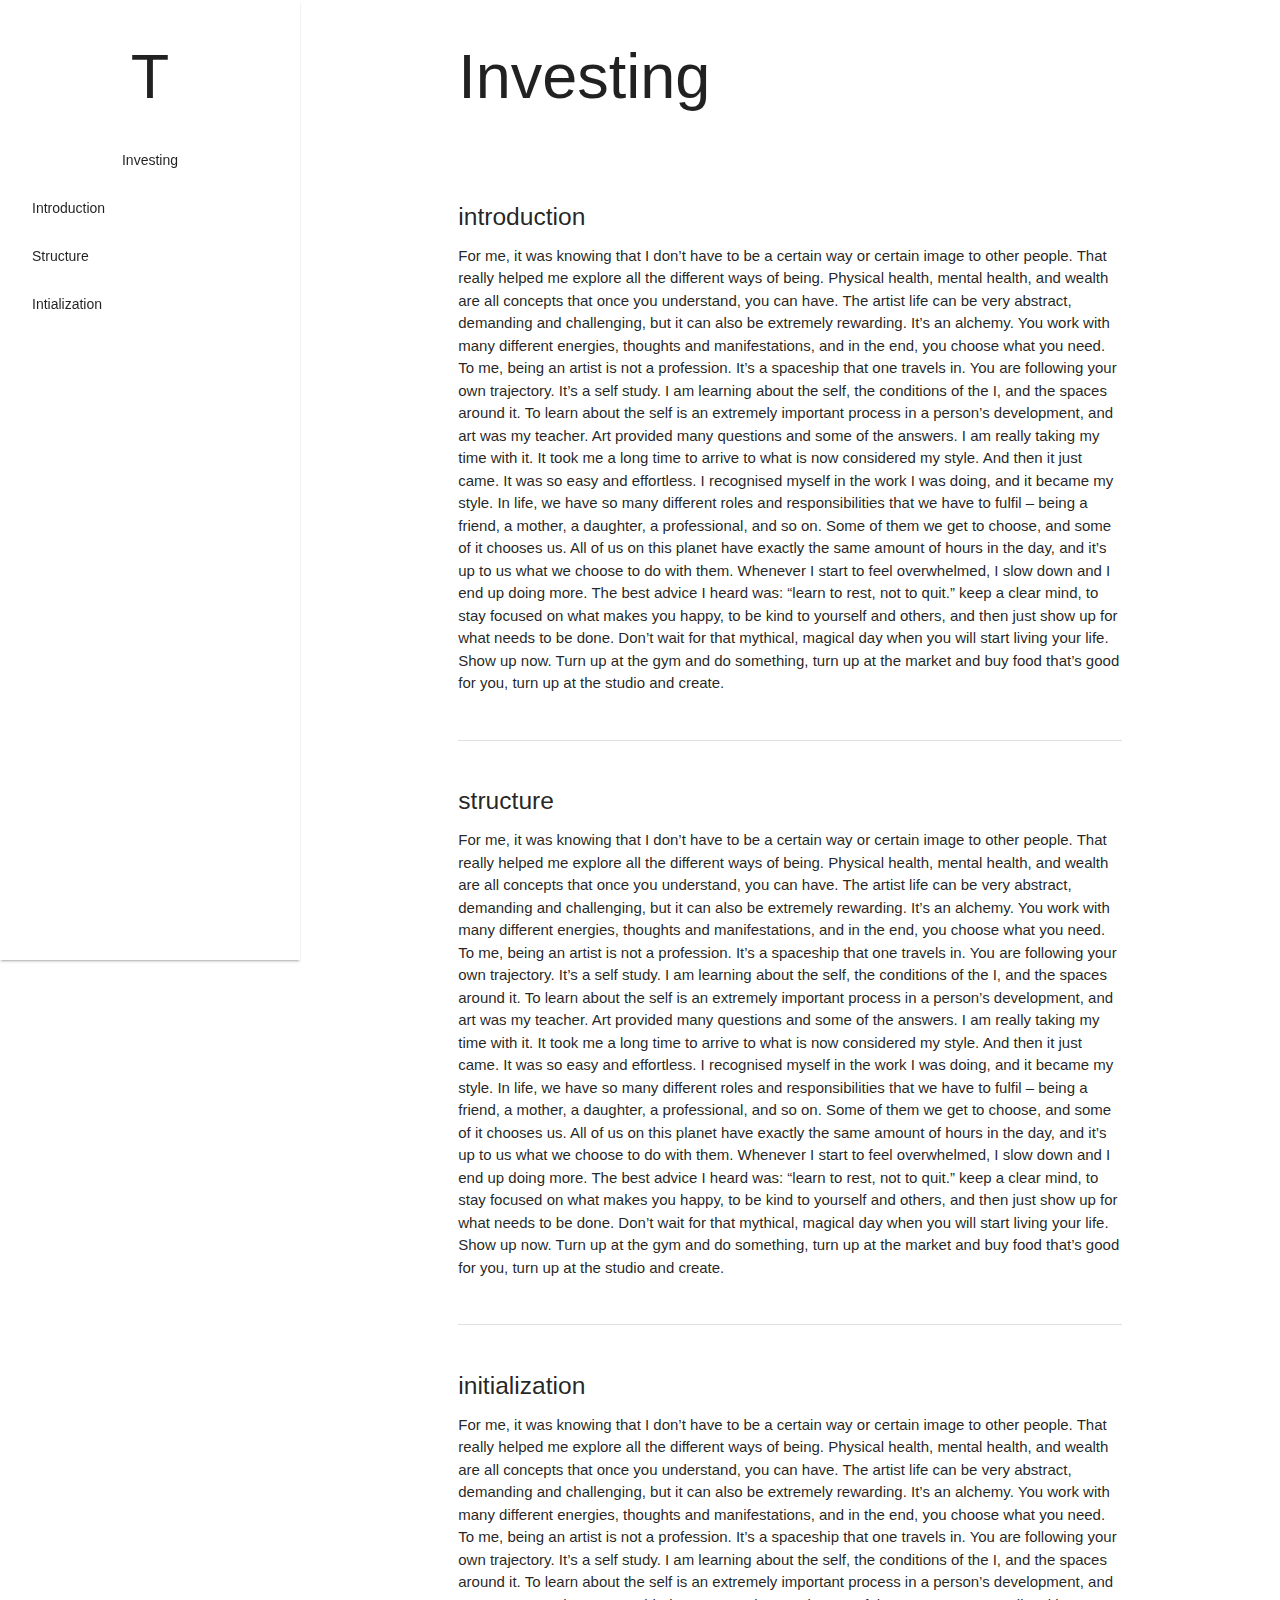
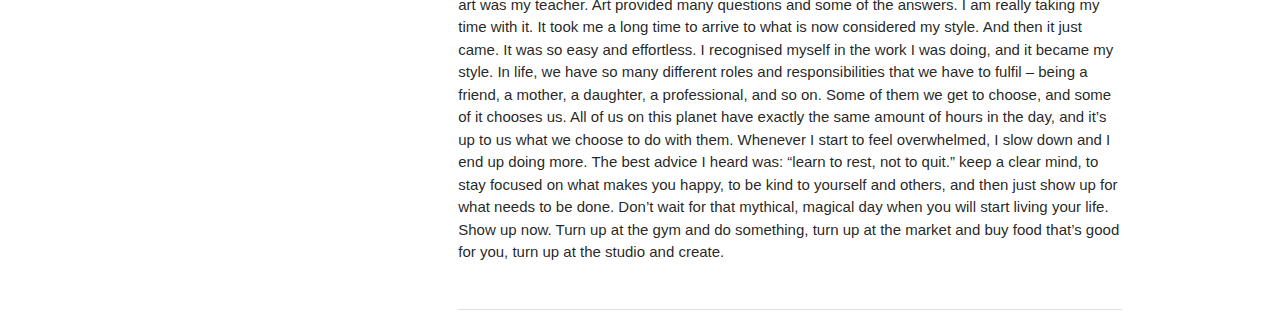
==== investing.html @ d2c3e908 "investing" ====
<!DOCTYPE html>
<html>
  <head>
    <!--Import Google Icon Font -->
    <link href="https://fonts.googleapis.com/icon?family=Material+Icons" rel="stylesheet">
    <!--Import materialize.css-->
    <link type="text/css" rel="stylesheet" href="css/materialize.css"  media="screen,projection"/>

    <!--Let browser know website is optimized for mobile-->
    <meta name="viewport" content="width=device-width, initial-scale=1.0"/>
  </head>

  <body>


  <header>

    <ul id="slide-out" class="sidenav sidenav-fixed">
      <li class="center"><h1>T</h1></li>
      <li class="center"><a href="#investing">Investing</a></li>
      <li><a href="#introduction">Introduction</a></li>
      <li><a href="#structure">Structure</a></li>
      <li><a href="#initialization">Intialization</a></li>
</ul>

<script>  document.addEventListener('DOMContentLoaded', function() {
    var elems = document.querySelectorAll('.sidenav');
    var instances = M.Sidenav.init(elems, options);
  });</script>
</header>

<main>
  <div class="container">
      <div class="row">
        <div id="investing" class="col s12 section scrollspy"><h1>Investing</h1></div>
      </div>

      <div class="row">

        <div class="col s12">
          <div class="section">
          <div id="introduction" class="section scrollspy">
            <h5>introduction</h5>
            <p>For me, it was knowing that I don’t have to be a certain way or certain image to other people. That really helped me explore all the different ways of being. Physical health, mental health, and wealth are all concepts that once you understand, you can have. The artist life can be very abstract, demanding and challenging, but it can also be extremely rewarding. It’s an alchemy. You work with many different energies, thoughts and manifestations, and in the end, you choose what you need.
To me, being an artist is not a profession. It’s a spaceship that one travels in. You are following your own trajectory. It’s a self study. I am learning about the self, the conditions of the I, and the spaces around it. To learn about the self is an extremely important process in a person’s development, and art was my teacher. Art provided many questions and some of the answers. I am really taking my time with it. It took me a long time to arrive to what is now considered my style. And then it just came. It was so easy and effortless. I recognised myself in the work I was doing, and it became my style.
In life, we have so many different roles and responsibilities that we have to fulfil – being a friend, a mother, a daughter, a professional, and so on. Some of them we get to choose, and some of it chooses us. All of us on this planet have exactly the same amount of hours in the day, and it’s up to us what we choose to do with them. Whenever I start to feel overwhelmed, I slow down and I end up doing more. The best advice I heard was: “learn to rest, not to quit.”
keep a clear mind, to stay focused on what makes you happy, to be kind to yourself and others, and then just show up for what needs to be done. Don’t wait for that mythical, magical day when you will start living your life. Show up now. Turn up at the gym and do something, turn up at the market and buy food that’s good for you, turn up at the studio and create.</p>
          </div>
          </div>
                          <div class="divider"></div>
                <div class="section">
                  <div id="structure" class="section scrollspy">
                    <h5>structure</h5>
                    <p>For me, it was knowing that I don’t have to be a certain way or certain image to other people. That really helped me explore all the different ways of being. Physical health, mental health, and wealth are all concepts that once you understand, you can have. The artist life can be very abstract, demanding and challenging, but it can also be extremely rewarding. It’s an alchemy. You work with many different energies, thoughts and manifestations, and in the end, you choose what you need.
        To me, being an artist is not a profession. It’s a spaceship that one travels in. You are following your own trajectory. It’s a self study. I am learning about the self, the conditions of the I, and the spaces around it. To learn about the self is an extremely important process in a person’s development, and art was my teacher. Art provided many questions and some of the answers. I am really taking my time with it. It took me a long time to arrive to what is now considered my style. And then it just came. It was so easy and effortless. I recognised myself in the work I was doing, and it became my style.
        In life, we have so many different roles and responsibilities that we have to fulfil – being a friend, a mother, a daughter, a professional, and so on. Some of them we get to choose, and some of it chooses us. All of us on this planet have exactly the same amount of hours in the day, and it’s up to us what we choose to do with them. Whenever I start to feel overwhelmed, I slow down and I end up doing more. The best advice I heard was: “learn to rest, not to quit.”
        keep a clear mind, to stay focused on what makes you happy, to be kind to yourself and others, and then just show up for what needs to be done. Don’t wait for that mythical, magical day when you will start living your life. Show up now. Turn up at the gym and do something, turn up at the market and buy food that’s good for you, turn up at the studio and create.</p>
                  </div>
                </div>
                <div class="divider"></div>
                <div class="section">
                  <div id="initialization" class="section scrollspy">
                    <h5>initialization</h5>
                    <p>For me, it was knowing that I don’t have to be a certain way or certain image to other people. That really helped me explore all the different ways of being. Physical health, mental health, and wealth are all concepts that once you understand, you can have. The artist life can be very abstract, demanding and challenging, but it can also be extremely rewarding. It’s an alchemy. You work with many different energies, thoughts and manifestations, and in the end, you choose what you need.
        To me, being an artist is not a profession. It’s a spaceship that one travels in. You are following your own trajectory. It’s a self study. I am learning about the self, the conditions of the I, and the spaces around it. To learn about the self is an extremely important process in a person’s development, and art was my teacher. Art provided many questions and some of the answers. I am really taking my time with it. It took me a long time to arrive to what is now considered my style. And then it just came. It was so easy and effortless. I recognised myself in the work I was doing, and it became my style.
        In life, we have so many different roles and responsibilities that we have to fulfil – being a friend, a mother, a daughter, a professional, and so on. Some of them we get to choose, and some of it chooses us. All of us on this planet have exactly the same amount of hours in the day, and it’s up to us what we choose to do with them. Whenever I start to feel overwhelmed, I slow down and I end up doing more. The best advice I heard was: “learn to rest, not to quit.”
        keep a clear mind, to stay focused on what makes you happy, to be kind to yourself and others, and then just show up for what needs to be done. Don’t wait for that mythical, magical day when you will start living your life. Show up now. Turn up at the gym and do something, turn up at the market and buy food that’s good for you, turn up at the studio and create.</p>
                  </div>
                </div>
                <div class="divider"></div>


          </div>
</main>

        </div>

      </div>


    <!--JavaScript at end of body for optimized loading-->
    <script type="text/javascript" src="js/materialize.js"></script>
  </body>
</html>
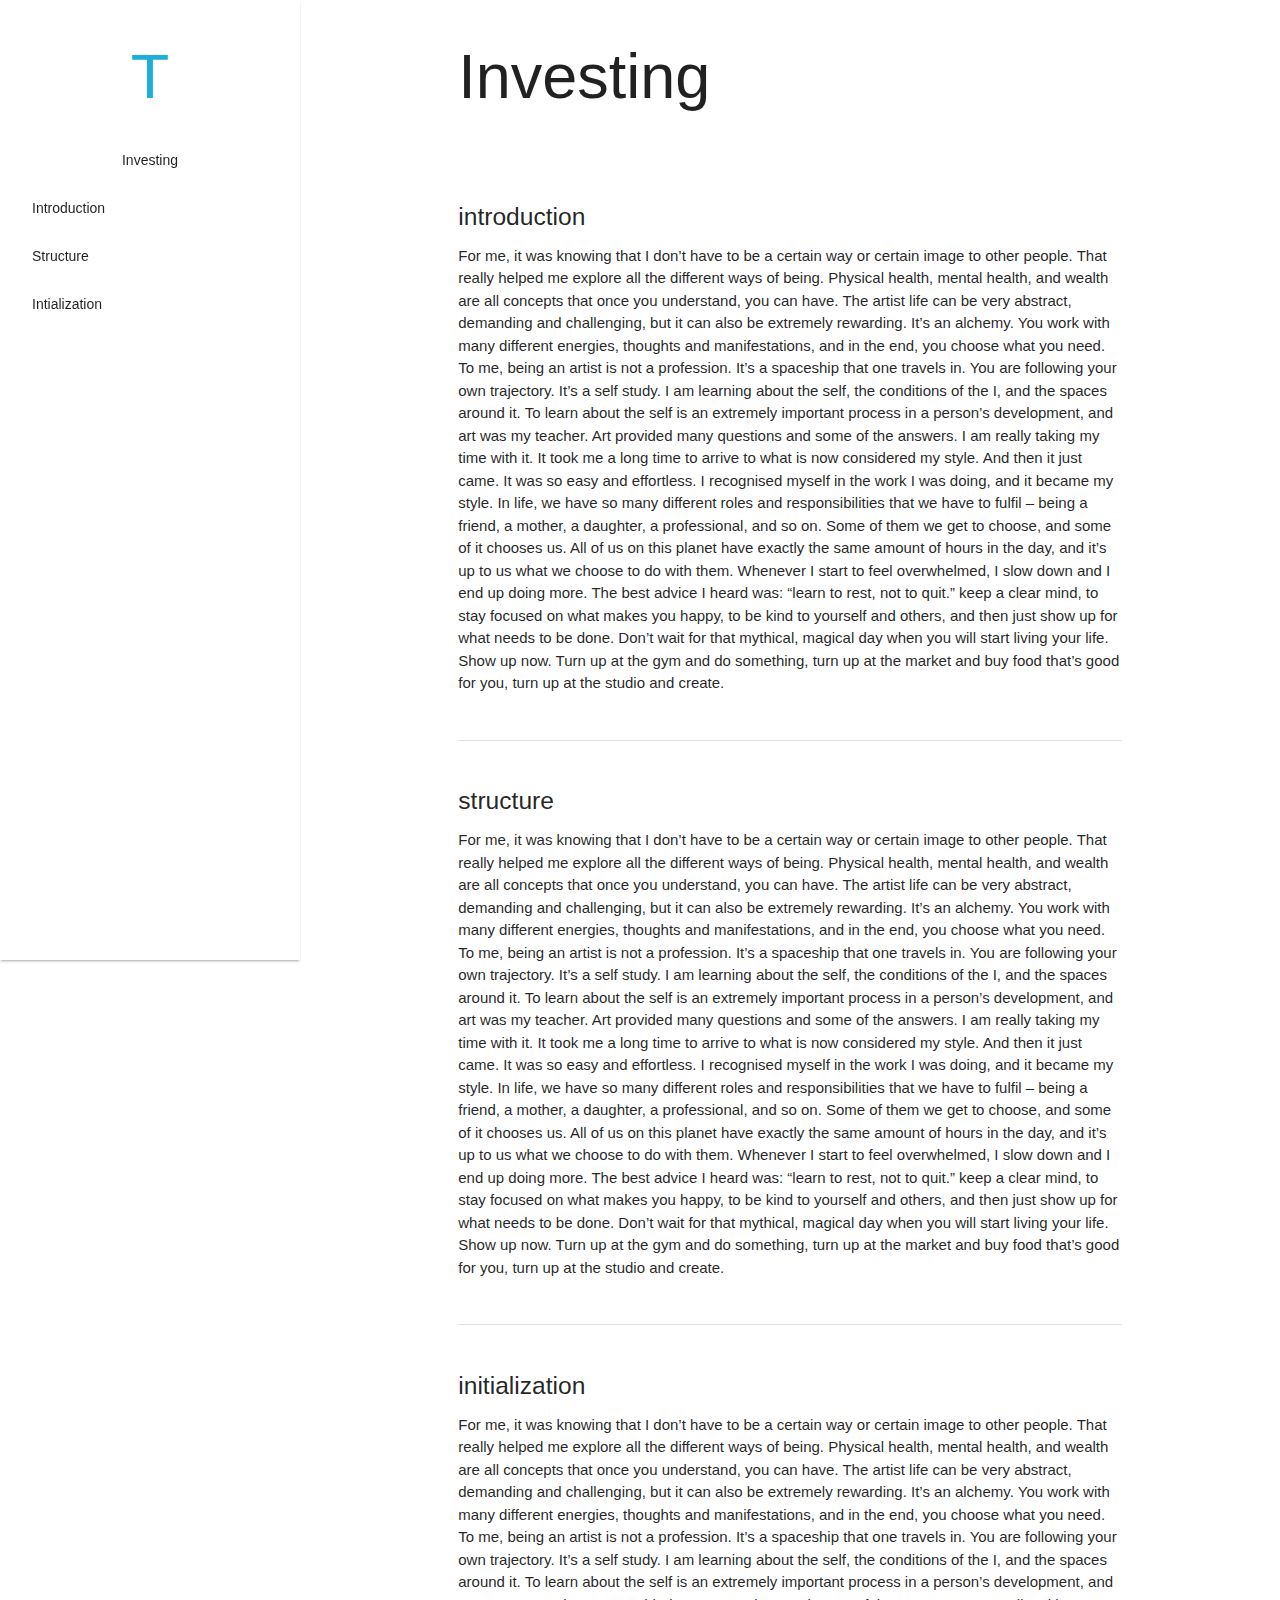
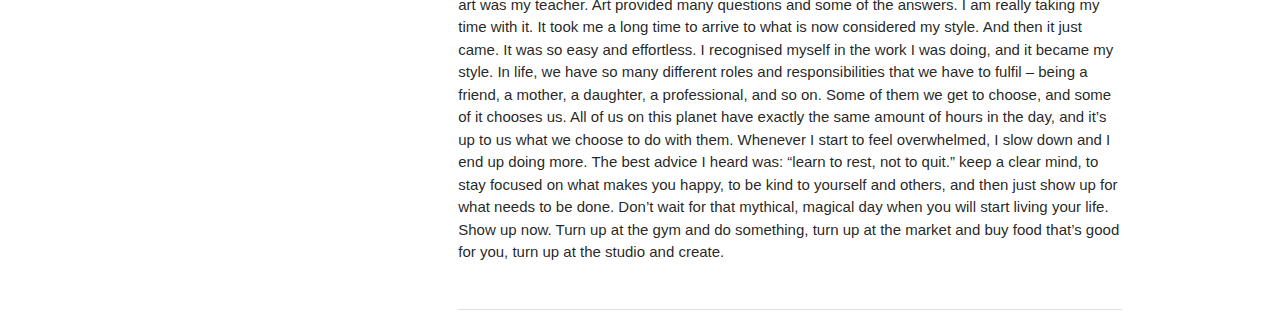
==== commit 11effa9f: "Update investing.html" ====
--- a/investing.html
+++ b/investing.html
@@ -16,17 +16,13 @@
   <header>
 
     <ul id="slide-out" class="sidenav sidenav-fixed">
-      <li class="center"><h1>T</h1></li>
+      <li class="center"><h1><a href="textreme.gtihub.io">T</a></h1></li>
       <li class="center"><a href="#investing">Investing</a></li>
       <li><a href="#introduction">Introduction</a></li>
       <li><a href="#structure">Structure</a></li>
       <li><a href="#initialization">Intialization</a></li>
 </ul>
 
-<script>  document.addEventListener('DOMContentLoaded', function() {
-    var elems = document.querySelectorAll('.sidenav');
-    var instances = M.Sidenav.init(elems, options);
-  });</script>
 </header>
 
 <main>
